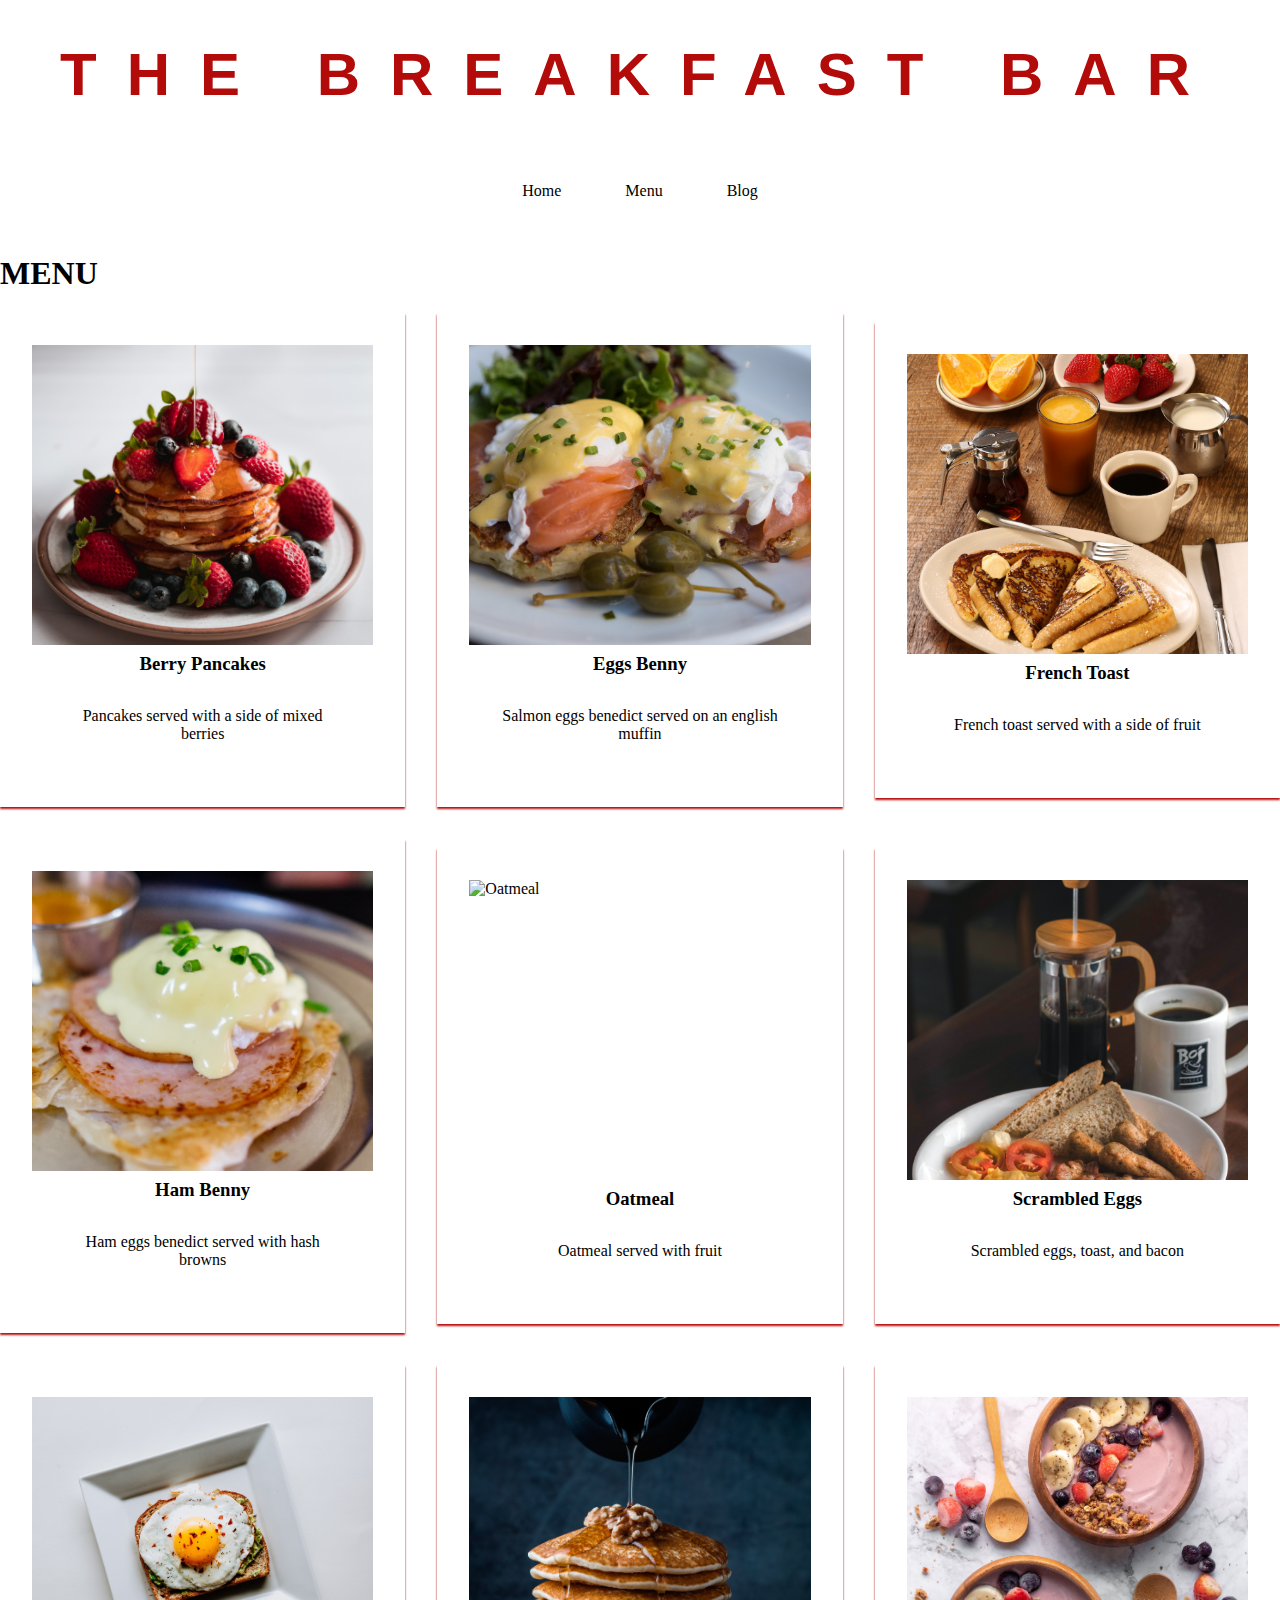
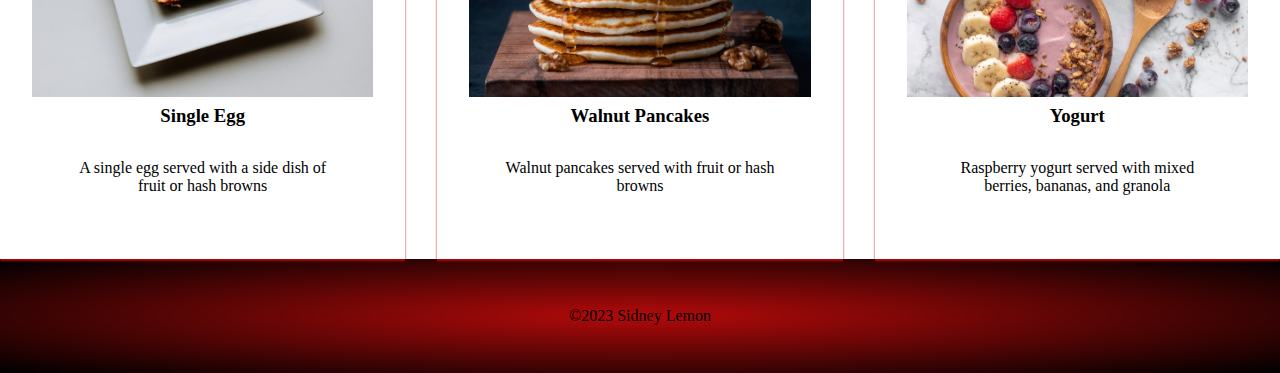
==== gallery.html @ d135b793 "index.html" ====
<!DOCTYPE html>
<html lang="en">
  <head>
    <meta charset="UTF-8" />
    <meta http-equiv="X-UA-Compatible" content="IE=edge" />
    <meta name="viewport" content="width=device-width, initial-scale=1.0" />
    <title>Final Project: Page 3</title>
    <link rel="stylesheet" href="../css/gallery.css" />
    <link rel="stylesheet" href="../css/nav.css" />
  </head>
  <body>
    <section>
      <h1>THE BREAKFAST BAR</h1>
    </section>
    <nav>
      <ul>
        <a href="index.html">Home</a>
        <a href="gallery.html">Menu</a>
        <a href="video.html">Blog</a>
      </ul>
    </nav>

    <main>
      <h1>MENU</h1>
      <div class="container">
        <div>
          <a href="https://unsplash.com/">
            <img
              src="../images/berry-pancakes.jpg"
              alt="berry pancakes"
              width="300"
              height="300"
            />

            <h3>Berry Pancakes</h3>
            <p>Pancakes served with a side of mixed berries</p>
          </a>
        </div>

        <div>
          <a href="https://unsplash.com/">
            <img
              src="../images/eggs-benny.jpg"
              alt="Eggs Benny"
              width="300"
              height="300"
            />
            <h3>Eggs Benny</h3>
            <p>Salmon eggs benedict served on an english muffin</p>
          </a>
        </div>
        <div>
          <a href="https://unsplash.com/">
            <img
              src="../images/french-toast.jpg"
              alt="french toast"
              width="300"
              height="300"
            />
            <h3>French Toast</h3>
            <p>French toast served with a side of fruit</p>
          </a>
        </div>
        <div>
          <a href="https://unsplash.com/">
            <img
              src="../images/ham-benny.jpg"
              alt="Ham Benny"
              width="300"
              height="300"
            />
            <h3>Ham Benny</h3>
            <p>Ham eggs benedict served with hash browns</p>
          </a>
        </div>
        <div>
          <a href="https://unsplash.com/">
            <img
              src="../images/oatmeal.jpg"
              alt="Oatmeal"
              width="300"
              height="300"
            />
            <h3>Oatmeal</h3>
            <p>Oatmeal served with fruit</p>
          </a>
        </div>
        <div>
          <a href="https://unsplash.com/">
            <img
              src="../images/scrambled-eggs.jpg"
              alt="Scrambled Eggs"
              width="300"
              height="300"
            />
            <h3>Scrambled Eggs</h3>
            <p>Scrambled eggs, toast, and bacon</p>
          </a>
        </div>
        <div>
          <a href="https://unsplash.com/">
            <img
              src="../images/single-egg.jpg"
              alt="Single Egg"
              width="300"
              height="300"
            />
            <h3>Single Egg</h3>
            <p>A single egg served with a side dish of fruit or hash browns</p>
          </a>
        </div>
        <div>
          <a href="https://unsplash.com/">
            <img
              src="../images/walnut-pancakes.jpg"
              alt="Walnut Pancakes"
              width="300"
              height="300"
            />
            <h3>Walnut Pancakes</h3>
            <p>Walnut pancakes served with fruit or hash browns</p>
          </a>
        </div>
        <div>
          <a href="https://unsplash.com/">
            <img
              src="../images/yogurt.jpg"
              alt="yogurt"
              width="300"
              height="300"
            />
            <h3>Yogurt</h3>
            <p>
              Raspberry yogurt served with mixed berries, bananas, and granola
            </p>
          </a>
        </div>
      </div>
    </main>
    <footer>&copy;2023 Sidney Lemon</footer>
  </body>
</html>
---- css/gallery.css ----
body {
  margin:0;
  overflow-x: hidden;
  
}

div {
  width: 100%;
  margin: 0px; 
  border-radius: 1px rgb(8, 8, 8); 
  box-shadow: 0 2px 2px rgb(179, 10, 10); 
  justify-content: center;
  align-items: center;  

}

div :hover {
  background-color: rgb(179, 10, 10);
  color: white;
}



div img {
  display: block;
  width: 100%;
  object-fit: cover;
}

div h3 {
  margin: 0.5rem;
  text-align: center;
}

div p {
  text-align: center;
  margin:2rem;
}


.container {
  display: grid;
  margin: 0;
  grid-gap: 2em;

}
@media (min-width: 40em) {
.container {
 grid-template-columns: repeat(3, 1fr);
 margin:0;
 max-width: 1500px;
}
}
---- css/nav.css ----
section {
  font-size: 30px;
  text-align:center;
  font-family:'Franklin Gothic Medium', 'Arial Narrow', Arial, sans-serif ;
  color: rgb(179, 10, 10);
  letter-spacing: 1em;
}

nav ul {
  margin:auto;
  display: flex;
  justify-content: center;
  text-decoration: none;
  text-align: center;
  background-color: white;
  padding: 1px;
}


a {
  text-decoration: none;
  color: black;
  display: block;
  padding: 2em;
}



a:hover {
  background-color: rgb(179, 10, 10);
  color: white;
  
}



footer {
  display: flex;
  justify-content:center;
  color: black;
  margin:auto;
  height: 200%;
  padding: 3em;
  background-image: radial-gradient(rgb(179, 10, 10), black);
}
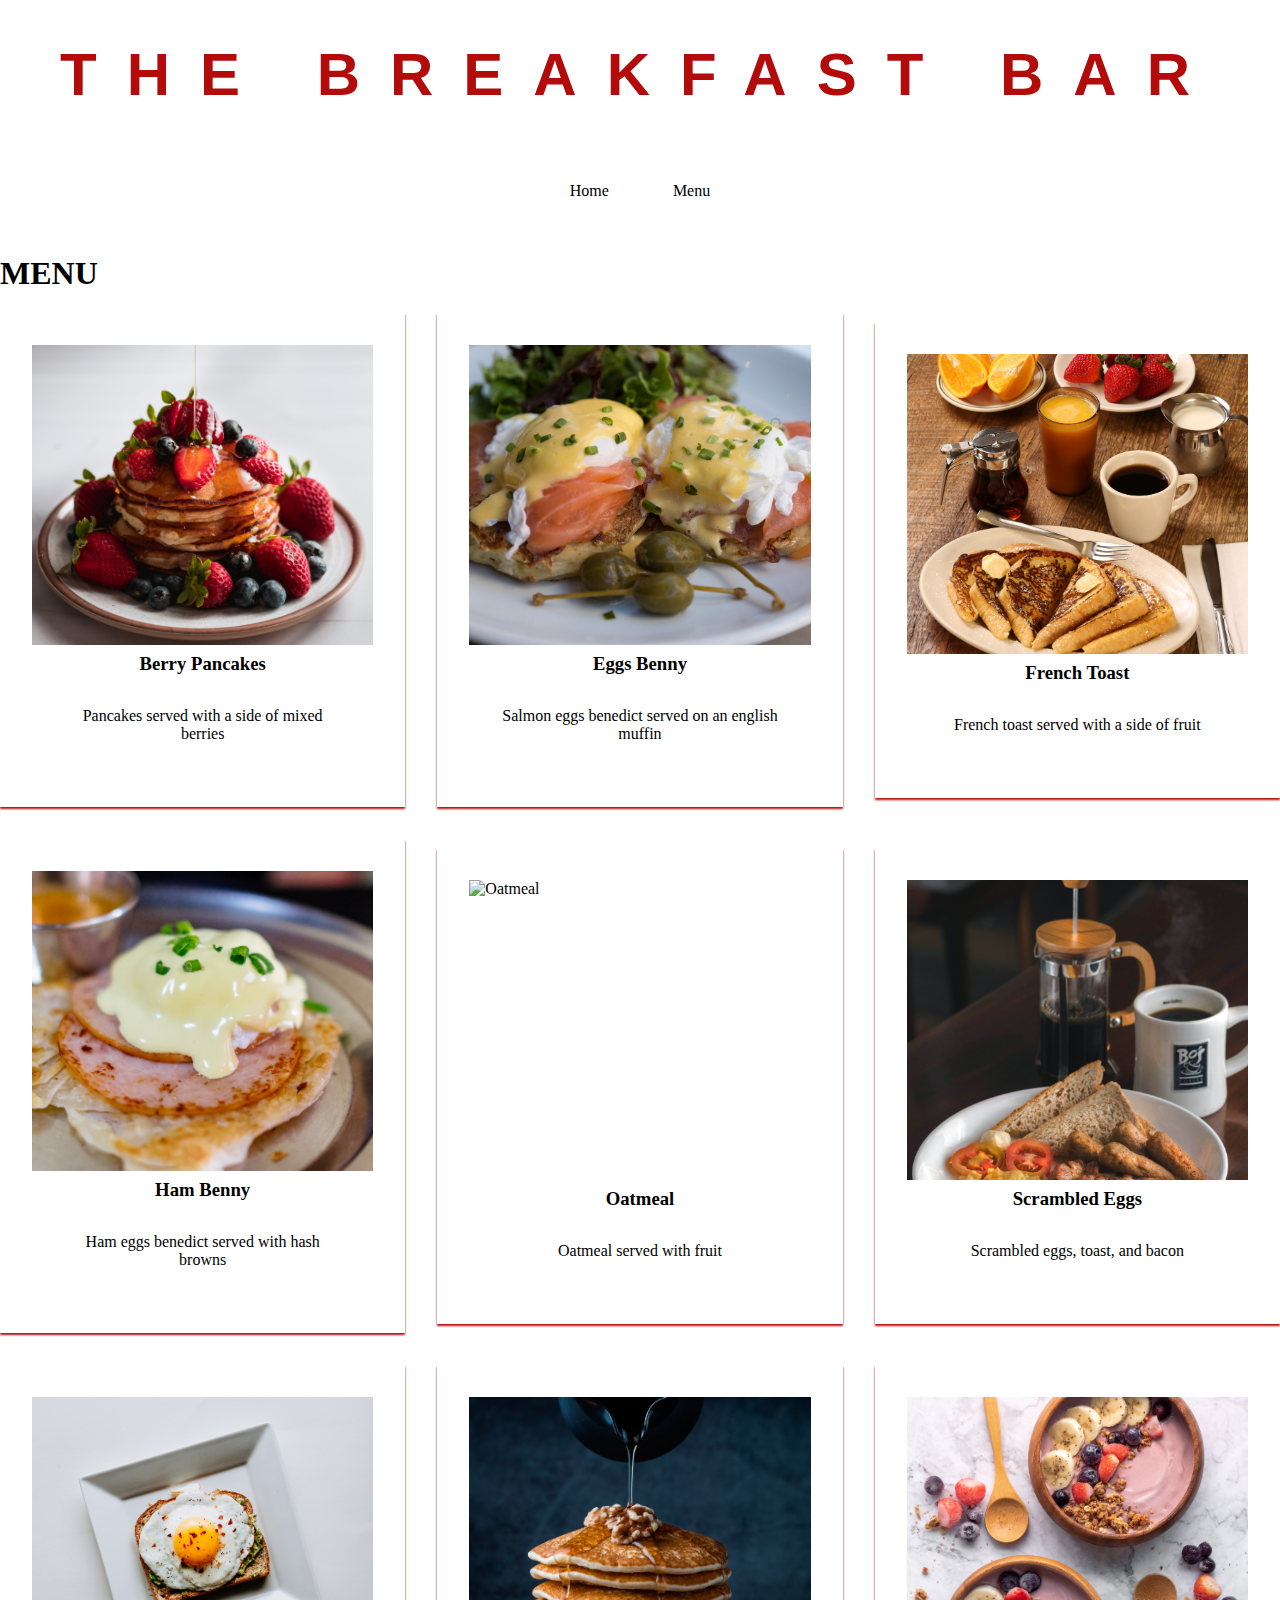
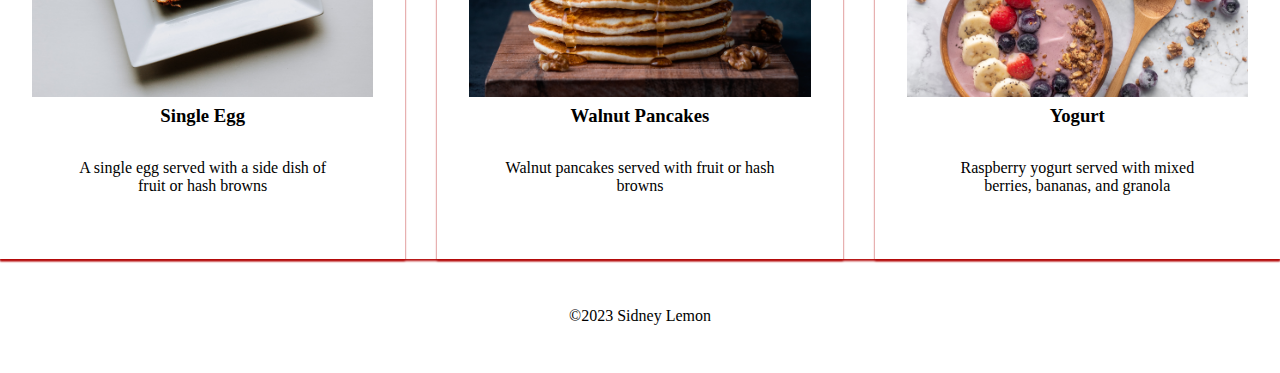
==== commit 0b4f4eed: "update footer" ====
--- a/gallery.html
+++ b/gallery.html
@@ -5,8 +5,8 @@
     <meta http-equiv="X-UA-Compatible" content="IE=edge" />
     <meta name="viewport" content="width=device-width, initial-scale=1.0" />
     <title>Final Project: Page 3</title>
-    <link rel="stylesheet" href="../css/gallery.css" />
-    <link rel="stylesheet" href="../css/nav.css" />
+    <link rel="stylesheet" href="css/gallery.css" />
+    <link rel="stylesheet" href="css/nav.css" />
   </head>
   <body>
     <section>
@@ -16,7 +16,7 @@
       <ul>
         <a href="index.html">Home</a>
         <a href="gallery.html">Menu</a>
-        <a href="video.html">Blog</a>
+        <!-- <a href="video.html">Blog</a> -->
       </ul>
     </nav>
 
@@ -26,7 +26,7 @@
         <div>
           <a href="https://unsplash.com/">
             <img
-              src="../images/berry-pancakes.jpg"
+              src="images/berry-pancakes.jpg"
               alt="berry pancakes"
               width="300"
               height="300"
@@ -40,7 +40,7 @@
         <div>
           <a href="https://unsplash.com/">
             <img
-              src="../images/eggs-benny.jpg"
+              src="images/eggs-benny.jpg"
               alt="Eggs Benny"
               width="300"
               height="300"
@@ -52,7 +52,7 @@
         <div>
           <a href="https://unsplash.com/">
             <img
-              src="../images/french-toast.jpg"
+              src="images/french-toast.jpg"
               alt="french toast"
               width="300"
               height="300"
@@ -64,7 +64,7 @@
         <div>
           <a href="https://unsplash.com/">
             <img
-              src="../images/ham-benny.jpg"
+              src="images/ham-benny.jpg"
               alt="Ham Benny"
               width="300"
               height="300"
@@ -76,7 +76,7 @@
         <div>
           <a href="https://unsplash.com/">
             <img
-              src="../images/oatmeal.jpg"
+              src="images/oatmeal.jpg"
               alt="Oatmeal"
               width="300"
               height="300"
@@ -88,7 +88,7 @@
         <div>
           <a href="https://unsplash.com/">
             <img
-              src="../images/scrambled-eggs.jpg"
+              src="images/scrambled-eggs.jpg"
               alt="Scrambled Eggs"
               width="300"
               height="300"
@@ -100,7 +100,7 @@
         <div>
           <a href="https://unsplash.com/">
             <img
-              src="../images/single-egg.jpg"
+              src="images/single-egg.jpg"
               alt="Single Egg"
               width="300"
               height="300"
@@ -112,7 +112,7 @@
         <div>
           <a href="https://unsplash.com/">
             <img
-              src="../images/walnut-pancakes.jpg"
+              src="images/walnut-pancakes.jpg"
               alt="Walnut Pancakes"
               width="300"
               height="300"
@@ -124,7 +124,7 @@
         <div>
           <a href="https://unsplash.com/">
             <img
-              src="../images/yogurt.jpg"
+              src="images/yogurt.jpg"
               alt="yogurt"
               width="300"
               height="300"
--- a/css/nav.css
+++ b/css/nav.css
@@ -41,5 +41,5 @@
   margin:auto;
   height: 200%;
   padding: 3em;
-  background-image: radial-gradient(rgb(179, 10, 10), black);
+  background-image: white;
 }